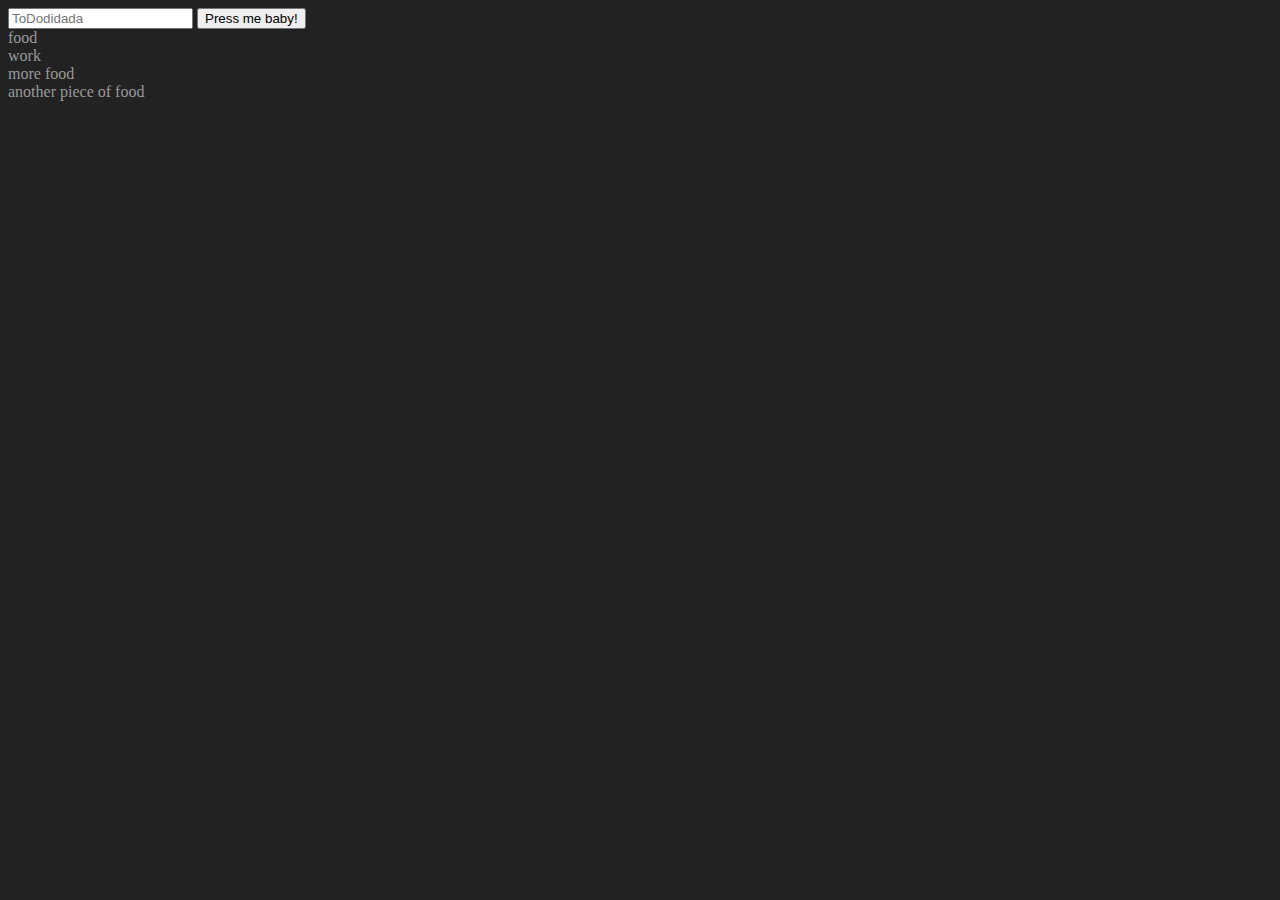
==== index.html @ 9f117474 "Adding index.html, deleting todo.html" ====
<!DOCTYPE html>
<html lang="en">

<head>
  <meta charset="UTF-8">
  <meta http-equiv="X-UA-Compatible" content="IE=edge">
  <meta name="viewport" content="width=device-width, initial-scale=1.0">
  <title>Todo app (with JS)</title>
  <link rel="stylesheet" href="style.css">

</head>

<body>
  <input id="todo-title" type="text" placeholder="ToDodidada" />
  <button onclick="addTodo()">Press me baby!</button>



  <script>


    let todos = ['food', 'work', 'more food'];
    todos.push('another piece of food');

    todos.forEach(function (todoTitle) {
      let element = document.createElement('div');
      element.innerText = todoTitle;
      document.body.appendChild(element);
    })

    const myArray = ['the 0', 'well nr 1', 'and nr 2'];

    const upper = [];

    myArray.forEach(element => {
      upper.push(element.toUpperCase())
    })

    function toUpper(element) {
      upper.push(element.toUpperCase())
      console.log(oldUpper);
    }

    toUpper(myArray)
    console.log(upper);

  </script>
</body>

</html>
---- style.css ----
body {
  background-color: #222;
  color: #999999;
}
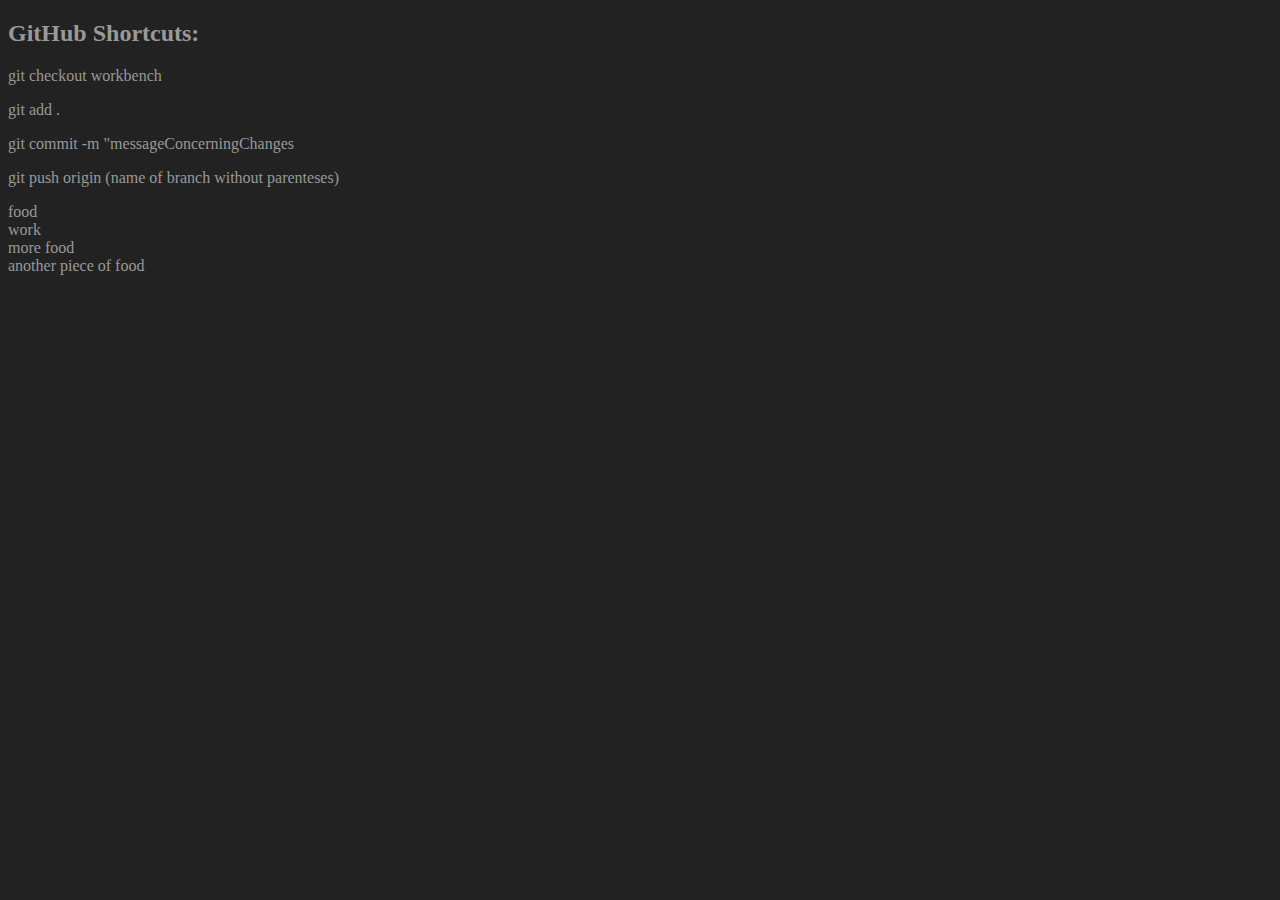
==== commit 235b8453: "added git shortcuts" ====
--- a/index.html
+++ b/index.html
@@ -11,8 +11,18 @@
 </head>
 
 <body>
-  <input id="todo-title" type="text" placeholder="ToDodidada" />
-  <button onclick="addTodo()">Press me baby!</button>
+
+  <div>
+    <h2>GitHub Shortcuts:</h2>
+
+    <p>git checkout workbench</p>
+
+    <p>git add .</p>
+
+    <p>git commit -m "messageConcerningChanges</p>
+
+    <p>git push origin (name of branch without parenteses)</p>
+  </div>
 
 
 
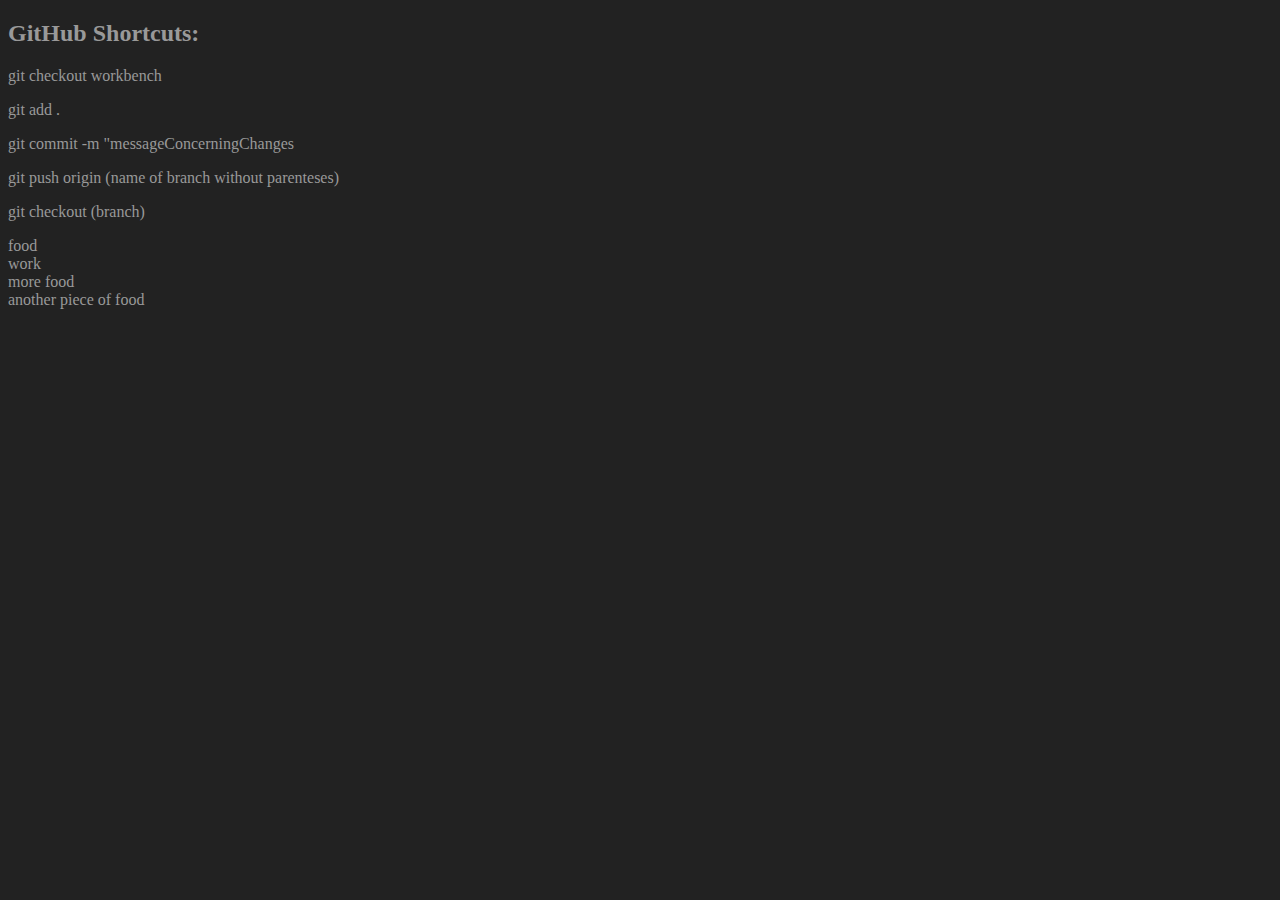
==== commit 26a2ac37: "testing alias" ====
--- a/index.html
+++ b/index.html
@@ -22,6 +22,8 @@
     <p>git commit -m "messageConcerningChanges</p>
 
     <p>git push origin (name of branch without parenteses)</p>
+
+    <p>git checkout (branch)</p>
   </div>
 
 
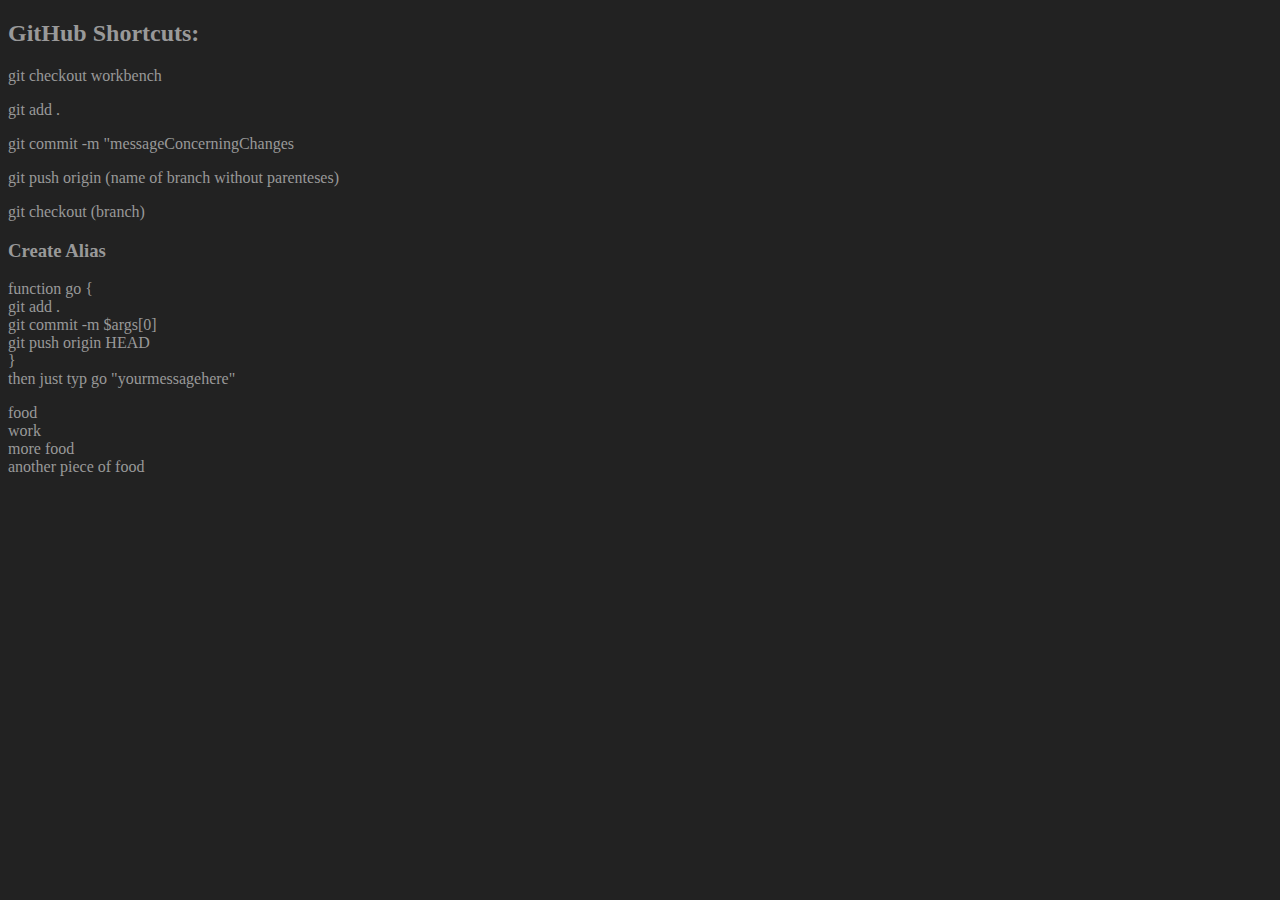
==== commit 3624e547: "pushing with alias, update index" ====
--- a/index.html
+++ b/index.html
@@ -24,6 +24,16 @@
     <p>git push origin (name of branch without parenteses)</p>
 
     <p>git checkout (branch)</p>
+
+    <h3>Create Alias</h3>
+
+    <p>function go {<br>
+      git add .<br>
+      git commit -m $args[0]<br>
+      git push origin HEAD<br>
+      }<br>
+      then just typ go "yourmessagehere"
+    </p>
   </div>
 
 
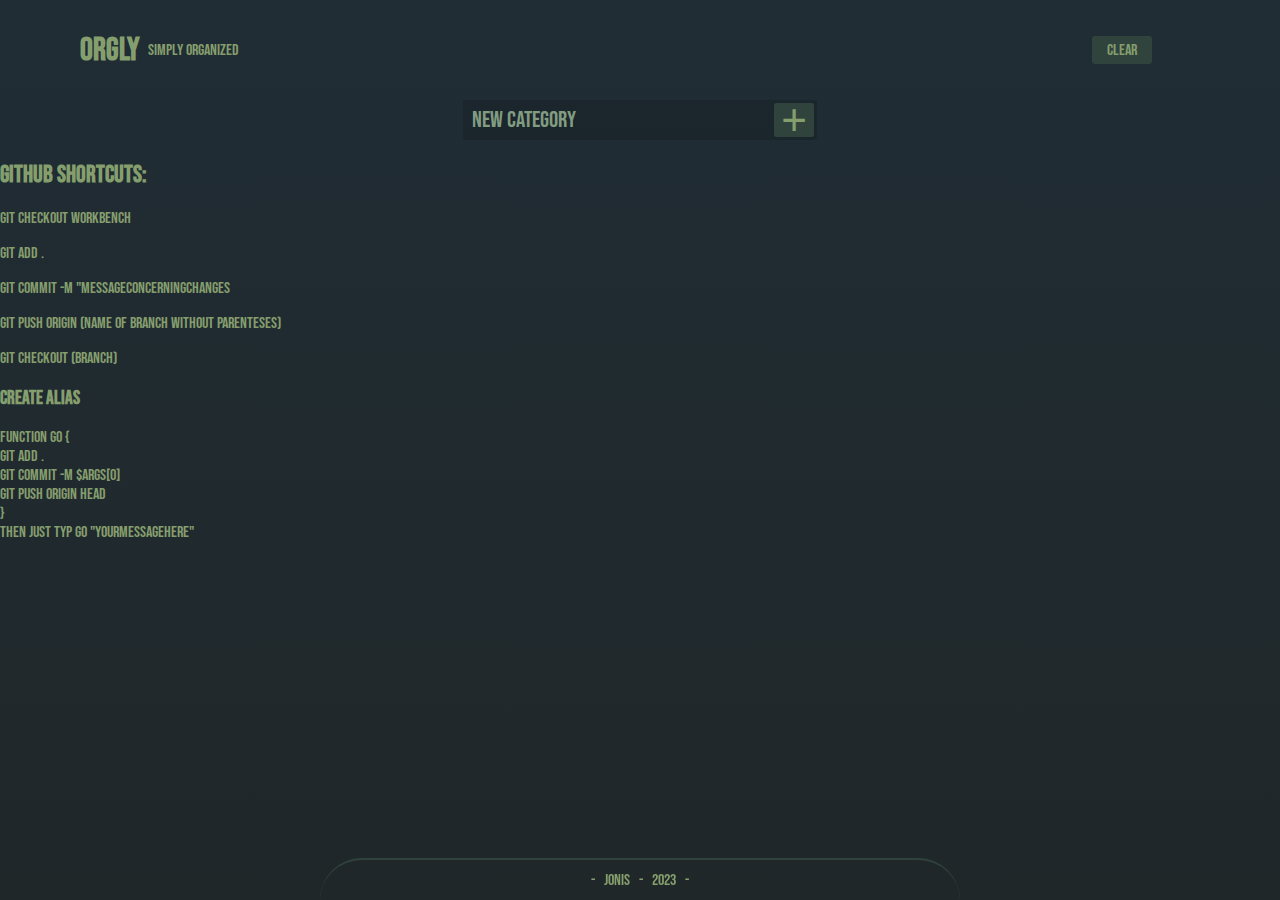
==== commit 3e403bb5: "Copy from todo1" ====
--- a/index.html
+++ b/index.html
@@ -5,12 +5,35 @@
   <meta charset="UTF-8">
   <meta http-equiv="X-UA-Compatible" content="IE=edge">
   <meta name="viewport" content="width=device-width, initial-scale=1.0">
-  <title>Todo app (with JS)</title>
   <link rel="stylesheet" href="style.css">
-
+  <title>Orgly</title>
 </head>
 
 <body>
+
+  <header>
+    <h1>Orgly</h1>
+    <p>Simply organized</p>
+    <button class="clear-btn">Clear</button>
+  </header>
+
+  <div class="category-wrapper">
+    <!-- The master category -->
+    <div class="master-input-container">
+      <input class="master-input-field" type="text" placeholder="New category">
+      <button class="master-input-btn">+</button>
+    </div>
+  </div>
+
+  <!-- This div will hold all of the todo-wrappers created dynamically -->
+  <div class="todo-master-wrapper">
+  </div>
+
+  <div class="footer-wrapper">
+    <footer>
+      <p>- &nbsp; Jonis &nbsp; - &nbsp; 2023 &nbsp; -</p>
+    </footer>
+  </div>
 
   <div>
     <h2>GitHub Shortcuts:</h2>
@@ -36,37 +59,7 @@
     </p>
   </div>
 
-
-
-  <script>
-
-
-    let todos = ['food', 'work', 'more food'];
-    todos.push('another piece of food');
-
-    todos.forEach(function (todoTitle) {
-      let element = document.createElement('div');
-      element.innerText = todoTitle;
-      document.body.appendChild(element);
-    })
-
-    const myArray = ['the 0', 'well nr 1', 'and nr 2'];
-
-    const upper = [];
-
-    myArray.forEach(element => {
-      upper.push(element.toUpperCase())
-    })
-
-    function toUpper(element) {
-      upper.push(element.toUpperCase())
-      console.log(oldUpper);
-    }
-
-    toUpper(myArray)
-    console.log(upper);
-
-  </script>
+  <script src="index.js"></script>
 </body>
 
 </html>--- a/style.css
+++ b/style.css
@@ -1,4 +1,179 @@
+@import url('https://fonts.googleapis.com/css2?family=Bebas+Neue&family=Nunito:wght@500&family=Poppins:ital,wght@0,100;0,400;0,700;0,900;1,100;1,400;1,700;1,900&display=swap');
+
+:root {
+  --color-bg: #1e282e;
+  --color-field: #1820278e;
+  --color-btn: #30443d;
+  --color-txt1: #859e6d;
+  --color-txt2: rgb(129, 156, 128);
+  --grad-bg: linear-gradient(to bottom, #202d35, #202729);
+  --font-default: 'Bebas Neue', sans-serif;
+}
+
+input::placeholder {
+  /* color: #27333b; */
+  color: var(--color-txt2);
+}
+
+
 body {
-  background-color: #222;
-  color: #999999;
+  margin: 0 auto;
+
+  font-family: var(--font-default);
+  background: var(--grad-bg);
+  background-attachment: fixed;
+  background-color: var(--color-bg);
+  color: var(--color-txt1);
+}
+
+header {
+  display: flex;
+  align-items: center;
+  height: 100px;
+  width: 100%;
+  /* background-color: var(--color-field); */
+}
+
+header h1 {
+  margin-left: 80px;
+  margin-right: 8px;
+}
+
+.category-wrapper {
+  display: flex;
+  flex-direction: column;
+  align-items: center;
+}
+
+.master-input-container,
+.todo-input-container,
+.todo-list-part {
+  display: flex;
+  align-items: center;
+  border: 3px solid var(--color-field);
+  border-radius: 3px;
+}
+
+.master-input-field,
+.todo-input-field {
+  width: 300px;
+  height: 32px;
+  border: none;
+  outline: none;
+  /* border-radius: 2px; */
+  font-size: 23px;
+  vertical-align: middle;
+  background-color: var(--color-field);
+  color: var(--color-txt1);
+  font-family: 'Bebas Neue', sans-serif;
+  padding-left: 6px;
+}
+
+.master-input-btn,
+.todo-input-btn,
+.todo-btn-finnished,
+.todo-input-remove-btn,
+.clear-btn {
+  display: flex;
+  justify-content: center;
+  align-items: center;
+  width: 40px;
+  height: 34px;
+  border: none;
+  /* margin-left: 0px; */
+  border-radius: 3px;
+  vertical-align: middle;
+  font-size: 44px;
+  background-color: var(--color-btn);
+  color: var(--color-txt1);
+  /* font-family: 'Bebas Neue', sans-serif; */
+}
+
+.todo-master-wrapper {
+  display: flex;
+  flex-direction: column 1fr 1fr 1fr;
+  flex-wrap: wrap;
+}
+
+.todo-wrapper {
+  margin: 10px;
+  flex-direction: column;
+  align-items: flex-start;
+}
+
+.todo-input-container,
+.todo-list-part {
+  display: flex;
+  margin-bottom: 5px;
+}
+
+.todo-input-field {
+  width: 250px;
+  height: 18px;
+  font-size: medium;
+
+}
+
+.todo-input-btn,
+.todo-btn-finnished,
+.todo-input-remove-btn {
+  width: 25px;
+  height: 20px;
+  font-size: 25px;
+  margin: 0 1px;
+}
+
+
+.todo-list-part {
+  border: none;
+  height: 18px;
+  margin: 5px 9px;
+  display: flex;
+  justify-content: space-between;
+  align-items: center;
+}
+
+.todo-para {
+  margin: 0px;
+}
+
+.todo-btn-finnished {
+  height: 16px;
+  width: 18px;
+  font-size: 12px;
+  margin: 11px;
+}
+
+.clear-btn {
+  margin-left: auto;
+  margin-right: 10%;
+  width: 60px;
+  height: 28px;
+  font-family: var(--font-default);
+  font-size: medium;
+  cursor: pointer;
+}
+
+.footer-wrapper {
+  display: flex;
+  flex-direction: column;
+  align-items: center;
+}
+
+footer {
+  position: fixed;
+  bottom: 0;
+  display: flex;
+  justify-content: center;
+  align-items: center;
+  /* height: 40px; */
+  height: 10%;
+  max-height: 40px;
+  width: 50%;
+  min-width: 300px;
+  max-width: 8000px;
+  /* background-color: var(--color-field); */
+  border-top: 2px solid var(--color-btn);
+  border-top-right-radius: 200px;
+  border-top-left-radius: 200px;
 }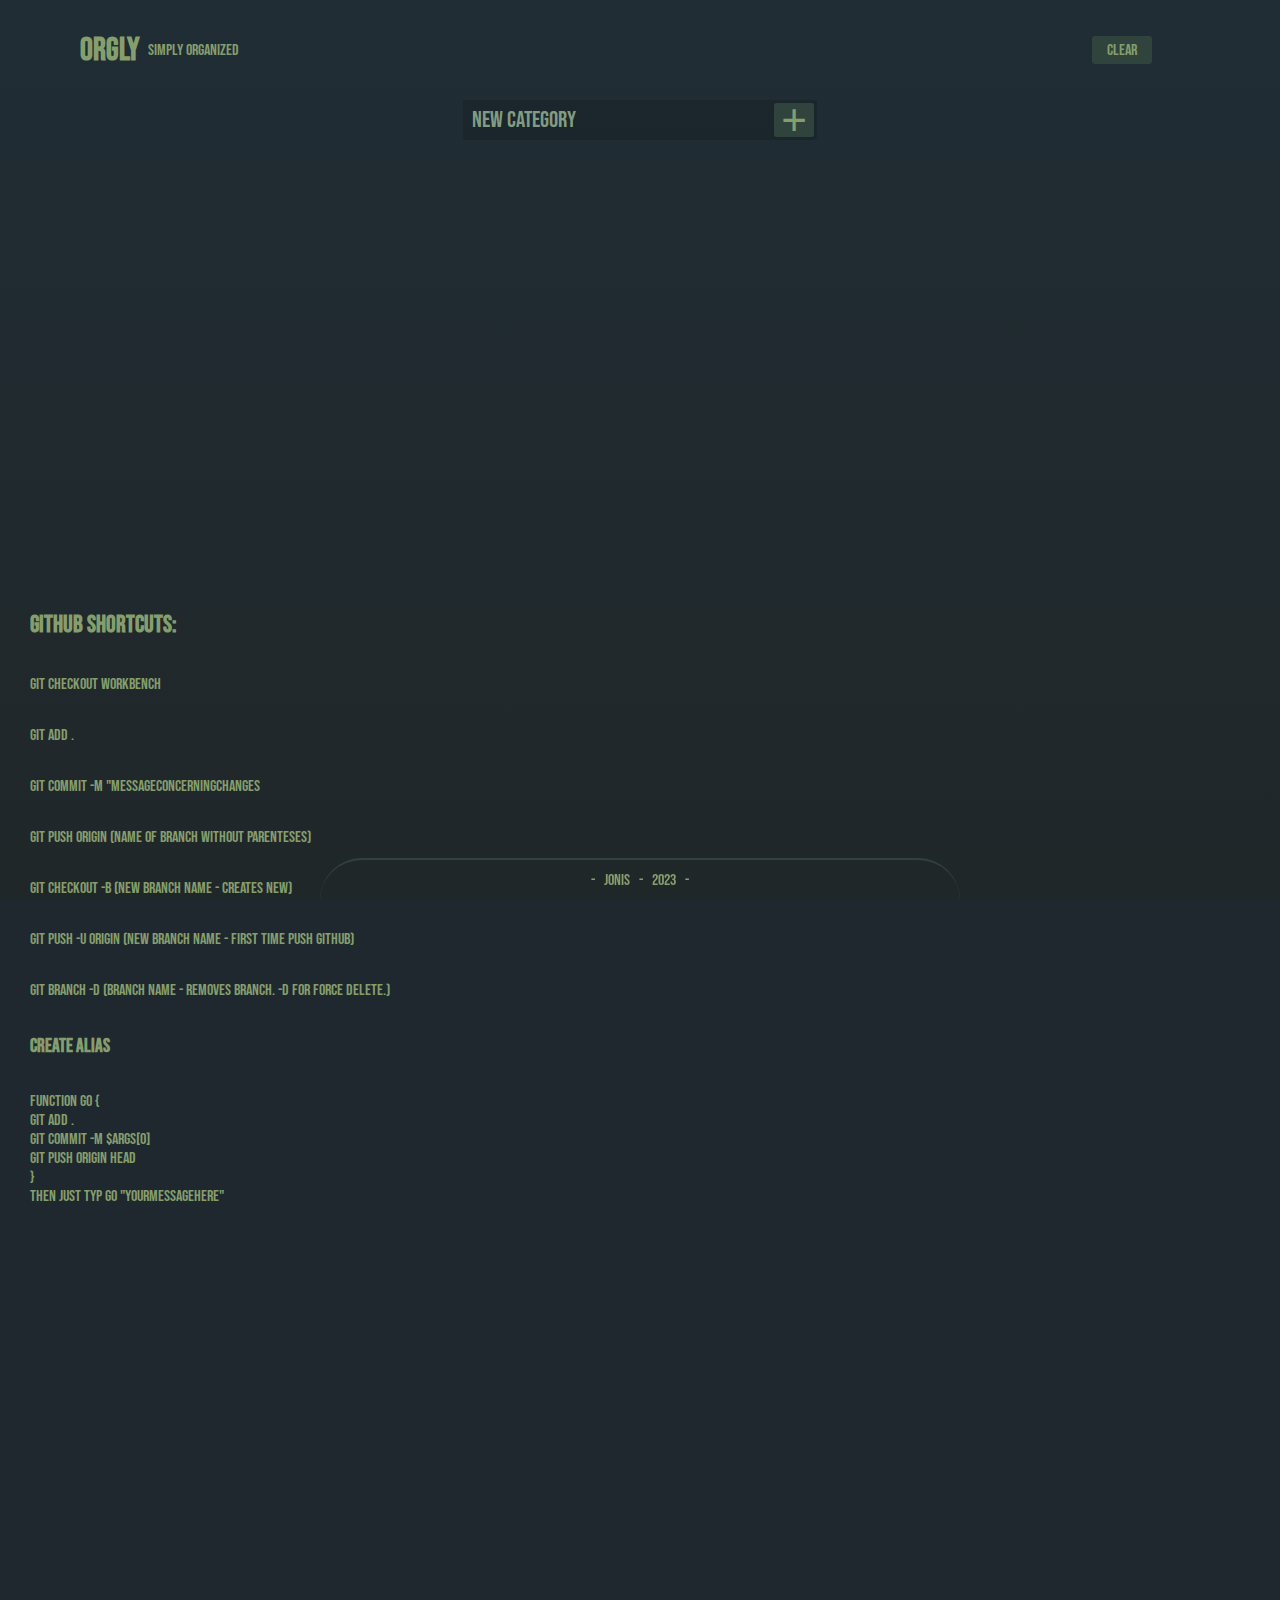
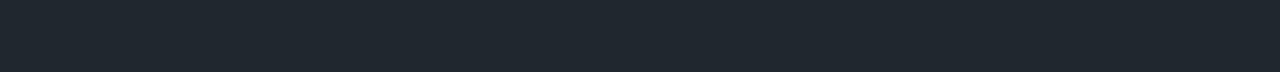
==== commit 16a87c12: "pusha allt ba" ====
--- a/index.html
+++ b/index.html
@@ -35,21 +35,18 @@
     </footer>
   </div>
 
-  <div>
+  <!-- Just some temp info -->
+  <div
+    style="display: flex; width: 25rem; justify-content: center; flex-direction: column; flex-wrap: wrap; margin: 450px 30px;">
     <h2>GitHub Shortcuts:</h2>
-
     <p>git checkout workbench</p>
-
     <p>git add .</p>
-
     <p>git commit -m "messageConcerningChanges</p>
-
     <p>git push origin (name of branch without parenteses)</p>
-
-    <p>git checkout (branch)</p>
-
+    <p>git checkout -b (new branch name - creates new)</p>
+    <p>git push -u origin (new branch name - first time push github)</p>
+    <p>git branch -d (branch name - removes branch. -D for force delete.)</p>
     <h3>Create Alias</h3>
-
     <p>function go {<br>
       git add .<br>
       git commit -m $args[0]<br>
